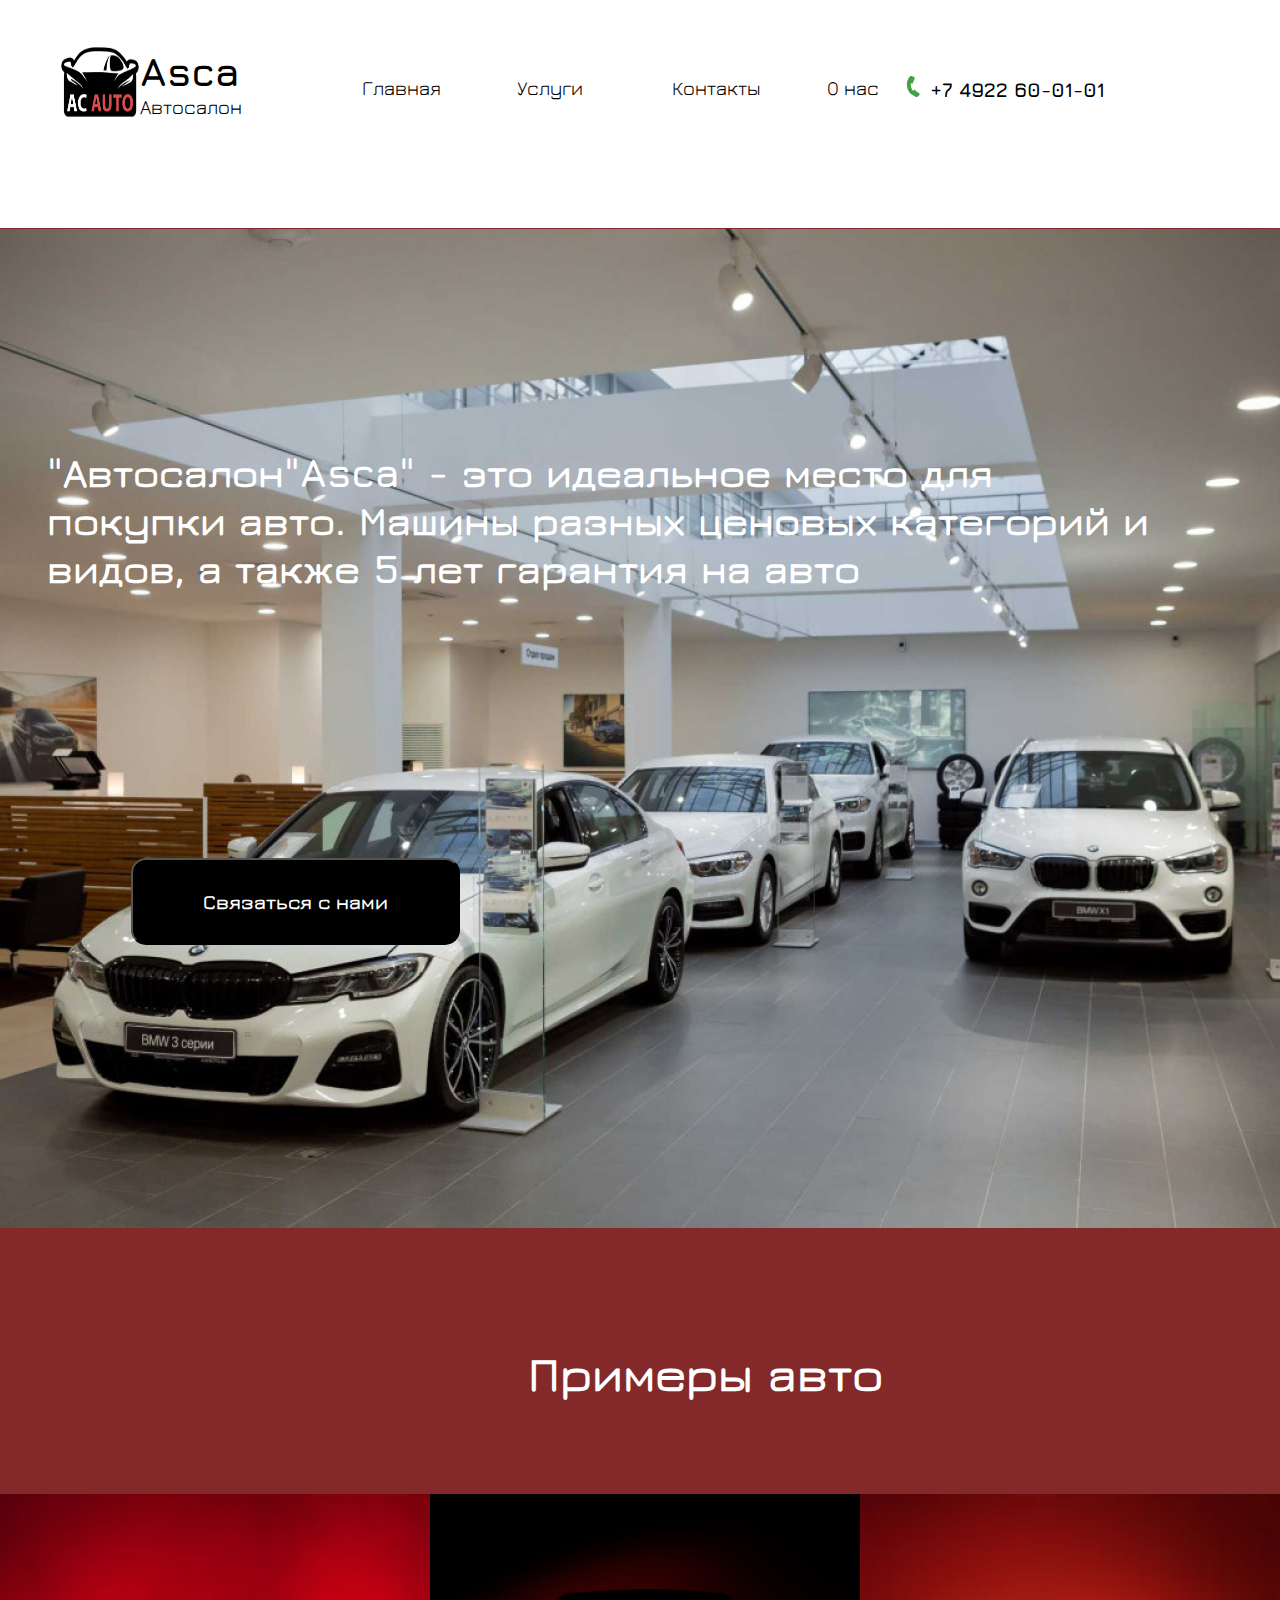
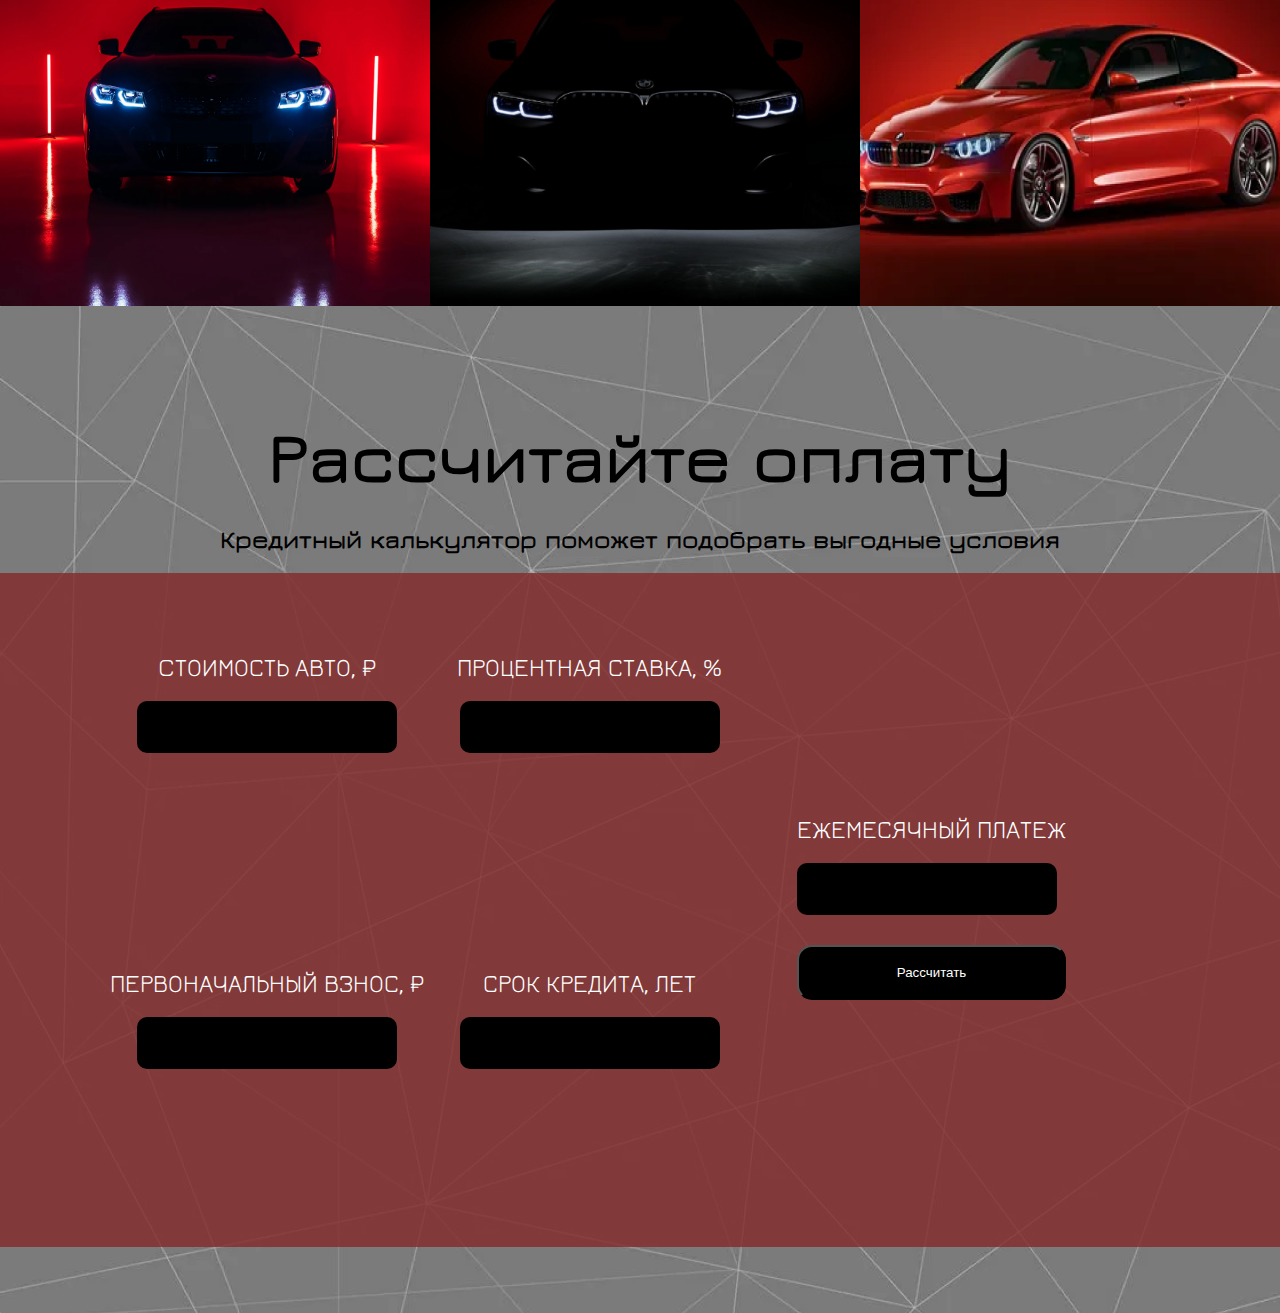
==== index.html @ 8b9d8227 "Add files via upload" ====
<!DOCTYPE html>
<html lang="en">
<head>
    <meta charset="UTF-8">
    <meta name="viewport" content="width=device-width, initial-scale=1.0">
    <link rel="stylesheet" href="style.css">
    <title>Asca</title>
</head>
<body>
    <link rel="stylesheet" href="/style.css">
<header class="header">
    <div class="header_logo">
        <img class="logo" src="/img/logo.jpg" alt="">
       <a class="link" href="index.html"><h2 class="sub_cod"><span class="cod">Asca</span> <br>
        Автосалон
    </h2></a> 
        
    </div>
    <div class="navbar">
        <div class="burger-menu">
          <div class="line"></div>
          <div class="line"></div>
          <div class="line"></div>
        </div>
    <ul class="list">
        <a class="list_link" href="#"><li class="list_item">Главная</li></a>
        <a class="list_link" href="/services.html"><li class="list_item">Услуги</li></a>
        <a class="list_link" href="/contact.html"><li class="list_item">Контакты </li></a>
        <a class="list_link" href="/about_as.html"><li class="list_item">О нас</li></a>
        <div class="number">
            <img class="nomer_img" src="/img/tel.png" alt="" class="number_img">
            <a class="nomer" href="tel:+7 4922 60-01-01">+7 4922 60-01-01</a>
    
        </div>
    </ul>
  
   
</header>
    <div class="title_zone">
        <div class="title_text">"Автосалон"Asca" - это идеальное место для покупки авто. Машины разных ценовых категорий и видов, а также 5 лет гарантия на авто     </div>
        <button class="connection_btn">Связаться с нами</button>
    </div>
    <div class="galery_text">
        <h2 class="textgal">
            Примеры авто
        </h2>
    </div>
    <div class="galery">
        <img src="/img/galery 1.png" alt="" class="galery_img">
        <img src="/img/galery 2.png" alt="" class="galery_img">
        <img src="/img/galery 3.png" alt="" class="galery_img">
    </div>
    <div class="calculation">
        <div class="calculation_title">Рассчитайте оплату</div>
        <div class="calculation_subtitle">Кредитный калькулятор поможет подобрать выгодные условия</div>
        <div class="calculation_rectangle">
            <div class="left_wrap">
            <div class="calc_form">
                <div class="calc_text">CТОИМОСТЬ АВТО, ₽
                </div>   
                <input id="price" type="number">
            </div>
            <div class="calc_form2">
                <div class="calc_text2">ПЕРВОНАЧАЛЬНЫЙ ВЗНОС, ₽</div>   
                <input id="new2" type="number">
            </div>
        </div>
        <div class="right_wrap">
            <div class="calc_form3">
                <div class="calc_text3">ПРОЦЕНТНАЯ СТАВКА, %</div>   
                <input id="percent" type="number">
            </div><div class="calc_form4">
                <div class="calc_text4">СРОК КРЕДИТА, ЛЕТ</div>   
                <input id="years" type="number">
            </div>
        </div>
        <div class="all">
            <div class="all_text">ЕЖЕМЕСЯЧНЫЙ ПЛАТЕЖ </div>
            <input id="allIn" type="number">
            <button class="all_btn">Рассчитать</button>
        </div>
        </div>
    </div>
    <form id="feedBack">
        <div id="myModal" class="modal">
            <div class="modal-content">
                <h3 class="form_title">связаться с нами</h3>
                <input id="name" type="text" placeholder="Ваше имя">
                <input id="email" type="email" placeholder="Ваш Email">
                <input id="number" type="number" placeholder="Номер телефона">
                <button class="modal_btn">Связаться</button>
            </div>
        </div>
    </form>

</body>

<script src="app.js"></script>
<script src="burger.js"></script>
</html>
---- style.css ----
@import url('https://fonts.googleapis.com/css2?family=Jura&display=swap');

body {
    margin: 0;
    padding: 0;
    text-decoration: none;
    list-style: none;
    font-family: 'Jura', sans-serif;
}

ol,
ul {
    list-style: none;
}

.header {
    padding-top: 30px;
    margin-left: 48px;
    height: 198px;
    display: flex;
}

.header_logo {
    display: flex;
}

.cod {
    font-size: 45px;
    font-weight: 700;
}

.sub_cod {
    color: #000;

    font-family: Jura;
    font-size: 30px;
    font-style: normal;
    font-weight: 400;
    line-height: normal;
    margin-bottom: 50px;

}

.link {
    text-decoration: none;
}

.logo {
    width: 118px;
    height: 98px;
    flex-shrink: 0;
    margin-left: 12px;
    padding-top: 10px;
}

.list {
    display: flex;

    padding-top: 30px;

}

.list_link {
    text-decoration: none;
    width: 75px;
    height: 34px;
    margin-left: 173px;
    color: #000;

    font-family: Jura;
    font-size: 29px;
    font-style: normal;
    font-weight: 400;
    line-height: normal;
}

.nomer {
    color: #000;

    font-family: Jura;
    font-size: 22px;
    font-style: normal;
    font-weight: 700;
    line-height: normal;
    text-decoration: none;
}

.nomer_img {

    width: 33.894px;
    height: 28px;
    transform: rotate(15deg);

}



.list_link:last-child {
    margin-right: 100px;
}

.title_zone {
    height: 1000px;
    background-color: #832929;
    background-image: url(/img/1.png);
    background-repeat: no-repeat;
    background-position: right;

}
.galery{
    display: flex;
}

.title_text {
    width: 1132px;
    height: 268px;
    color: #FFF;

    font-family: Jura;
    font-size: 50px;
    font-style: normal;
    font-weight: 700;
    line-height: normal;
    padding-top: 220px;
    padding-bottom: 142px;
    margin-left: 47px;
}

.connection_btn {
    padding: 33px 72px;
    border-radius: 15px;
    background-color: black;
    color: white;
    color: #FFF;

    font-family: Jura;
    font-size: 25px;
    font-style: normal;
    font-weight: 700;
    line-height: normal;
    margin-left: 131px;
    cursor: pointer;
}

.galery_text {
    height: 266px;
    background-color: #832929;

}

.textgal {
    color: #FFF;

    font-family: Jura;
    font-size: 50px;
    font-style: normal;
    font-weight: 700;
    line-height: normal;
    margin-top: 0;
    justify-content: center;
    padding-top: 117px;
    margin-left: 131px;
}

.calculation {
    height: 1007px;
    background-image: url(/img/back\ -\ calc.png);
    background-repeat: no-repeat;
    text-align: center;
    text-align: -webkit-center
}

.calculation_title {
    color: #000;

    font-family: Jura;
    font-size: 70px;
    font-style: normal;
    font-weight: 700;
    line-height: normal;
    padding-top: 108px;
    margin-bottom: 27px;
}

.calculation_subtitle {
    color: #000;

    font-family: Jura;
    font-size: 25px;
    font-style: normal;
    font-weight: 700;
    line-height: normal;
    margin-bottom: 20px;
}

.calculation_rectangle {
    width: 1402px;
    height: 595px;
    background: #832929CC;


}

.calc_text,
.calc_text2,
.calc_text3,
.calc_text4,
.all_text {
    color: #FFF;

    font-family: Jura;
    font-size: 25px;
    font-style: normal;
    font-weight: 400;
    line-height: normal;
    margin-bottom: 20px;
}

#price,
#new2,
#percent,
#years,
#allIn {
    border: 0;
    border-radius: 10px;
    background-color: black;
    width: 256px;
    height: 50px;
    color: white;

}

.calculation_rectangle {
    display: flex;

    align-items: start;
    padding-top: 79px;
}

.left_wrap {
    margin-left: 110px;
    margin-right: 33px;
}

#price {
    margin-bottom: 215px;
}

#percent {
    margin-bottom: 215px;
}

.all {
    margin-left: 75px;
    align-self: center;
    margin-bottom: 172px;
    display: flex;
    flex-direction: column;
}

.all_btn {
    padding: 18px 70px;
    border-radius: 15px;
    background: black;
    color: white;
}

#allIn {
    margin-bottom: 30px;
}

.all_text {
    padding-top: 86px;
}

.modal {
    display: none;
    position: fixed;
    top: 50%;
    left: 50%;
    transform: translate(-50%, -50%);
    z-index: 1;
}

.modal-content {
    background-color: #fefefe;
    padding: 20px;
    border: 1px solid #888;
    width: 600px;
    margin: auto;
    border-radius: 40px;
    height: 500px;
    display: flex;
    flex-direction: column;
    place-content: center;

}

#name,
#email,
#number {
    padding: 16px 0px 16px 24px;
    border-radius: 8px;
}

.form_title {
    color: #000;

    text-align: center;
    font-family: Jura;
    font-size: 28px;
    font-style: normal;
    font-weight: 700;
    line-height: normal;
    text-transform: uppercase;
}

.modal-content>input {
    width: 400px;
    align-self: center;

}

.modal-content>input:not(:last-child) {
    margin-bottom: 10px;
}

.modal_btn {
    padding: 16px 56px;
    border-radius: 8px;
    background: black;
    width: 240px;
    margin-left: 181px;
    font-family: Jura;
    font-size: 24px;
    font-style: normal;
    font-weight: 700;
    line-height: normal;
    cursor: pointer;
    color: white;
}

.first_title {
    color: #000;

    text-align: center;
    font-family: Jura;
    font-size: 84px;
    font-style: normal;
    font-weight: 700;
    line-height: normal;
    text-transform: uppercase;
}

.item {
    position: relative;
}

.item_text {
    width: 828px;
    height: 151px;
    border-radius: 25px;
    background: #3A3838;
    color: #FFF;

    font-family: Jura;
    font-size: 42px;
    font-style: normal;
    font-weight: 700;
    line-height: normal;
    justify-content: center;
    position: absolute;
    bottom: -6px;
}

.main_zone {
    display: grid;
    grid-template-columns: repeat(2, 1fr);
    gap: 60px;
    margin-left: 60px;
    margin-bottom: 110px;
}

.btn_wrapper {
    text-align-last: center;

}

.btn_wrapper>.connection_btn {
    margin: 0;
}

.about_as {
    color: #000;

    text-align: center;
    font-family: Jura;
    font-size: 84px;
    font-style: normal;
    font-weight: 700;
    line-height: normal;
    text-transform: uppercase;
    margin-bottom: 116px;
}

.ab_img {
    width: 1500px;
    height: 1000px;
    margin: 0 auto;
    margin-bottom: 92px;
}

.preface {
    color: #000;

    font-family: Jura;
    font-size: 35px;
    font-style: normal;
    font-weight: 700;
    line-height: normal;
    width: 1475px;
    margin-left: 210px;
    margin-bottom: 70px;

}

.diff {
    color: #000;

    font-family: Jura;
    font-size: 45px;
    font-style: normal;
    font-weight: 600;
    line-height: normal;
    width: 408px;
    height: 80px;
    margin-left: 215px;
}

.prest_list {
    color: #000;

    font-family: Jura;
    font-size: 40px;
    font-style: normal;
    font-weight: 700;
    line-height: normal;
    width: 1580px;
    height: 759px;
    flex-shrink: 0;
    margin-left: 170px;
}

.our_values {
    color: #000;

    font-family: Jura;
    font-size: 45px;
    font-style: normal;
    font-weight: 700;
    line-height: normal;
    margin-left: 210px;
}

.inner_values {
    color: #000;
    text-align: center;
    font-family: Jura;
    font-size: 40px;
    font-style: normal;
    font-weight: 700;
    line-height: normal;
    margin-left: 210px;

    width: 1451px;
}

.contact__title {
    color: #000;

    font-family: Jura;
    font-size: 65px;
    font-style: normal;
    font-weight: 700;
    line-height: normal;
    width: 792px;
    height: 91px;
    flex-shrink: 0;
    margin: 0 auto;
    padding-left: 120px;
    margin-bottom: 97px;

}

.contact_address {
    color: #000;

    font-family: Jura;
    font-size: 40px;
    font-style: normal;
    font-weight: 700;
    line-height: normal;
    width: 926px;
    margin-left: 166px;
    margin-bottom: 70px;
}

.contact_img {
    margin-right: 30px;
}

.contact_number {
    margin-left: 161px;
    margin-bottom: 53px;
}

.contact_tel {
    width: 250px;
    height: 60px;
    color: #000;

    font-family: Jura;
    font-size: 22px;
    font-style: normal;
    font-weight: 700;
    text-decoration: none;
}

.question_text {
    color: #000;

    font-family: Jura;
    font-size: 38px;
    font-style: normal;
    font-weight: 700;
    line-height: normal;
    margin-right: 60px;
}

.question_email {
    color: #000;

    font-family: Jura;
    font-size: 38px;
    font-style: normal;
    font-weight: 400;
    line-height: normal;

}

.contact_question {
    display: flex;
    margin-left: 161px;
    margin-bottom: 80px;
}

.contact_work {
    display: flex;
    margin-left: 163px;
    margin-bottom: 124px;
}

.contact_work>h3 {
    color: #000;

    font-family: Jura;
    font-size: 38px;
    font-style: normal;
    font-weight: 700;
    line-height: normal;
    margin: 0;
    margin-right: 95px;
}

.first_time,
.second_time {
    color: #000;

    font-family: Jura;
    font-size: 30px;
    font-style: normal;
    font-weight: 400;
    line-height: normal;
    padding-top: 10px;
}

.first_time {
    margin-right: 88px;
}

.list.show {
    display: flex;
    align-items: center;
    z-index: 10;
}

.list>a :hover {
    color: #965f5f;
    transition: 0.6s;
}
.modalText{
    align-items: center;
    font-size: 23px;
    font-weight: 600;
}
.item.img :hover{
    height: 110%;
    width: 110%;
}
.item img{
    transition: transform 0.3s ease;
}
.item:hover img {
    transform: scale(1.1);
  }


@media only screen and (min-width: 768px) and (max-width: 1366px) {
    header {
        height: 100px;
    }

    .logo {
        width: 80px;
        height: 86px;
    }

    .sub_cod {
        font-size: 20px;
    }

    .cod {
        font-size: 40px;
    }

    .list_link {
        margin-left: 80px;
    }

    .list>a {
        font-size: 20px;
    }

    .nomer_img {
        width: 23.894px;
        height: 21px;
    }

    .nomer {
        font-size: 20px;
    }

    .title_text {
        font-size: 40px;
    }

    .connection_btn {
        padding: 30px 70px;
        font-size: 20px;
    }

    .textgal {
        text-align-last: center;
        font-size: 48px;
    }

    .galery_img {
        width: 430px;
        height: 412px;
    }

    .calculation_rectangle {
        width: 1295px;
    }

    .modal-content {
        height: 400px;
    }

    .first_title {
        font-size: 55px;
    }

    .item_img {
        width: 500px;
        height: 300px;
    }

    .item_text {
        width: 500px;
        height: 100px;
        font-size: 40px;
    }

    .contact__title {
        font-size: 50px;
        text-align: center;
    }

    .about_as {
        font-size: 60px;
        margin-bottom: 70px;
    }

    .ab_img {
        width: 1100px;
        height: 700px;
    }

    .ab_img>img {
        width: 1100px;
        height: 700px;
    }

    .preface {
        font-size: 26px;
        width: 1000px;
        margin-left: 100px;
    }

    .diff {
        font-size: 36px;
        margin-left: 112px;

    }

    .prest_list {
        font-size: 30px;
        width: 1200px;
        margin-left: 70px;
        height: 600px;

    }

    .our_values {
        font-size: 46px;
        margin-left: 100px;
        margin-bottom: 20px;
    }

    .inner_values {
        width: 1100px;
        font-size: 30px;
        margin-left: 130px;
    }
}

.burger-menu {
    display: none;
    cursor: pointer;
}

.line {
    width: 25px;
    height: 3px;
    background-color: #333;
    margin: 5px;
}

.menu {
    display: flex;
    list-style-type: none;
    margin: 0;
    padding: 0;
}

.menu li {
    margin-right: 20px;
}

@media only screen and (max-width: 600px) {
    header {
        justify-content: space-between;

    }

    .galery img {
        width: 360px;

    }

    .textgal {
        padding-top: 90px;
        margin-left: 0;
        text-align: center;
        justify-content: center;
    }

    .modal-content {
        background-color: #fefefe;
        padding: 20px;
        border: 1px solid #888;
        width: 200px;
        margin: auto;
        border-radius: 20px;
        height: 100px;
        display: flex;
        flex-direction: column;
    }

    .modal {
        position: fixed;
        top: 45%;
        left: 47%;
        transform: translate(-50%, -50%);
        z-index: 1;
    }

    .modal-content>input {
        width: 200px;
        align-self: center;
    }

    .modal_btn {
        margin-left: 0;
        padding: 10px 35px;
        width: 200px;
    }

    .title_zone {
        max-height: 100%;
        height: 100%;
        text-align: -webkit-center;
    }

    .burger-menu {
        display: block;
        padding-top: 25px;
    }

    .number {
        padding-top: 0;
        margin-right: 25px;
    }


    .list {
        display: none;
        flex-direction: column;
        position: absolute;
        top: 60px;
        left: 0;
        background-color: #f9f9f9;
        width: 100%;
        padding: 10px;
    }

    .list li {
        margin-right: 0;
        margin-bottom: 10px;
    }

    .header {
        height: 80px;
        padding-top: 0px;
    }

    .logo {
        width: 60px;
        height: 64px;
        margin-left: -10px;
    }

    .sub_cod {
        font-size: 18px;
    }

    .cod {
        font-size: 35px;
    }

    .list_link {
        margin-left: 40px;
        padding-top: 0px;
    }

    .list>a {
        font-size: 16px;
    }

    .nomer_img {
        width: 18.894px;
        height: 16px;
    }

    .nomer {
        font-size: 16px;
    }

    .title_text {
        font-size: 20px;
        width: 200px;
        height: 200px;
        padding-top: 100px;
        margin-left: 0;
    }

    .connection_btn {
        padding: 20px 50px;
        font-size: 16px;
        margin-left: 0;
        margin-bottom: 90px;
    }

    .textgal {
        font-size: 36px;
    }

    .galery_img {
        width: 300px;
        height: 288px;
    }

    .calculation_title {
        font-size: 40px;
        padding: 0;
    }

    .calculation_rectangle {
        width: 100%;
        padding: 0;
        display: flex;
        flex-direction: column;
        text-align: center;
    }

    #price {
        margin-bottom: 0;
    }

    #percent {
        margin: 0;
    }

    .left_wrap {
        margin: 0;
    }

    .right_wrap {
        margin: 0;
        margin-left: 41px;
    }

    .modal-content {
        height: auto;
    }

    .all_text {
        padding: 0;
    }

    .all {
        margin: 0;
    }


    .first_title {
        font-size: 40px;
    }

    .item_img {
        width: 100%;
        height: auto;
    }

    .item_text {
        width: 100%;
        height: auto;
        font-size: 24px;
    }

    .contact__title {
        font-size: 40px;
    }

    .about_as {
        font-size: 50px;
        margin-bottom: 50px;
    }

    .ab_img {
        width: 100%;
        height: auto;
    }

    .ab_img>img {
        width: 100%;
        height: auto;
    }

    .preface {
        font-size: 18px;
        width: 100%;
        margin-left: 0;
    }

    .diff {
        font-size: 26px;
        margin-left: 0;

    }

    .prest_list {
        font-size: 24px;
        width: 100%;
        margin-left: 0;
        height: auto;

    }

    .our_values {
        font-size: 40px;
        margin-left: 0;
        margin-bottom: 20px;
    }

    .inner_values {
        width: 100%;
        font-size: 24px;
        margin-left: 0;
    }

    .list_link {
        margin-left: 0;
    }

    .main_zone {
        margin-left: 0;
    }

    .item_text {
        height: 40px;
        font-size: 15px;
    }

    .contact__title {
        padding: 0;
        margin: 0;
        font-size: 30px;
        height: 40px;
        margin-bottom: 20px;
    }

    .contact_address {
        margin: 0;
        font-size: 18px;
        margin-bottom: 20px;
    }

    .contact_number {
        margin: 0;
        flex: 1;
        margin-bottom: 15px;
    }

    .question_text {
        margin: 0;
    }

    .contact_work {
        margin: 0;
    }

    .contact_img {
        margin: 0;
        height: 20px;
    }

    .contact_question {
        margin: 0;
        margin-bottom: 10px;
    }

    .question_text {
        font-size: 18px;
    }

    .question_email {
        font-size: 18px;
    }

    .contact_work>h3 {
        font-size: 20px;
        margin-right: 10px;
        margin-bottom: 30px;
    }

    .first_time {
        font-size: 20px;
        margin-right: 30px;
        padding: 0;
    }

    .second_time {
        font-size: 20px;
        padding: 0;
    }

    .map {
        height: 800px;
    }

    .ab_img {
        margin-bottom: 30px;
    }

    .about_as {
        margin-bottom: 20px;

    }

    .preface {
        margin-bottom: 10px;
    }

    .diff {
        height: 45px;
    }
}
---- style.css ----
@import url('https://fonts.googleapis.com/css2?family=Jura&display=swap');

body {
    margin: 0;
    padding: 0;
    text-decoration: none;
    list-style: none;
    font-family: 'Jura', sans-serif;
}

ol,
ul {
    list-style: none;
}

.header {
    padding-top: 30px;
    margin-left: 48px;
    height: 198px;
    display: flex;
}

.header_logo {
    display: flex;
}

.cod {
    font-size: 45px;
    font-weight: 700;
}

.sub_cod {
    color: #000;

    font-family: Jura;
    font-size: 30px;
    font-style: normal;
    font-weight: 400;
    line-height: normal;
    margin-bottom: 50px;

}

.link {
    text-decoration: none;
}

.logo {
    width: 118px;
    height: 98px;
    flex-shrink: 0;
    margin-left: 12px;
    padding-top: 10px;
}

.list {
    display: flex;

    padding-top: 30px;

}

.list_link {
    text-decoration: none;
    width: 75px;
    height: 34px;
    margin-left: 173px;
    color: #000;

    font-family: Jura;
    font-size: 29px;
    font-style: normal;
    font-weight: 400;
    line-height: normal;
}

.nomer {
    color: #000;

    font-family: Jura;
    font-size: 22px;
    font-style: normal;
    font-weight: 700;
    line-height: normal;
    text-decoration: none;
}

.nomer_img {

    width: 33.894px;
    height: 28px;
    transform: rotate(15deg);

}



.list_link:last-child {
    margin-right: 100px;
}

.title_zone {
    height: 1000px;
    background-color: #832929;
    background-image: url(/img/1.png);
    background-repeat: no-repeat;
    background-position: right;

}
.galery{
    display: flex;
}

.title_text {
    width: 1132px;
    height: 268px;
    color: #FFF;

    font-family: Jura;
    font-size: 50px;
    font-style: normal;
    font-weight: 700;
    line-height: normal;
    padding-top: 220px;
    padding-bottom: 142px;
    margin-left: 47px;
}

.connection_btn {
    padding: 33px 72px;
    border-radius: 15px;
    background-color: black;
    color: white;
    color: #FFF;

    font-family: Jura;
    font-size: 25px;
    font-style: normal;
    font-weight: 700;
    line-height: normal;
    margin-left: 131px;
    cursor: pointer;
}

.galery_text {
    height: 266px;
    background-color: #832929;

}

.textgal {
    color: #FFF;

    font-family: Jura;
    font-size: 50px;
    font-style: normal;
    font-weight: 700;
    line-height: normal;
    margin-top: 0;
    justify-content: center;
    padding-top: 117px;
    margin-left: 131px;
}

.calculation {
    height: 1007px;
    background-image: url(/img/back\ -\ calc.png);
    background-repeat: no-repeat;
    text-align: center;
    text-align: -webkit-center
}

.calculation_title {
    color: #000;

    font-family: Jura;
    font-size: 70px;
    font-style: normal;
    font-weight: 700;
    line-height: normal;
    padding-top: 108px;
    margin-bottom: 27px;
}

.calculation_subtitle {
    color: #000;

    font-family: Jura;
    font-size: 25px;
    font-style: normal;
    font-weight: 700;
    line-height: normal;
    margin-bottom: 20px;
}

.calculation_rectangle {
    width: 1402px;
    height: 595px;
    background: #832929CC;


}

.calc_text,
.calc_text2,
.calc_text3,
.calc_text4,
.all_text {
    color: #FFF;

    font-family: Jura;
    font-size: 25px;
    font-style: normal;
    font-weight: 400;
    line-height: normal;
    margin-bottom: 20px;
}

#price,
#new2,
#percent,
#years,
#allIn {
    border: 0;
    border-radius: 10px;
    background-color: black;
    width: 256px;
    height: 50px;
    color: white;

}

.calculation_rectangle {
    display: flex;

    align-items: start;
    padding-top: 79px;
}

.left_wrap {
    margin-left: 110px;
    margin-right: 33px;
}

#price {
    margin-bottom: 215px;
}

#percent {
    margin-bottom: 215px;
}

.all {
    margin-left: 75px;
    align-self: center;
    margin-bottom: 172px;
    display: flex;
    flex-direction: column;
}

.all_btn {
    padding: 18px 70px;
    border-radius: 15px;
    background: black;
    color: white;
}

#allIn {
    margin-bottom: 30px;
}

.all_text {
    padding-top: 86px;
}

.modal {
    display: none;
    position: fixed;
    top: 50%;
    left: 50%;
    transform: translate(-50%, -50%);
    z-index: 1;
}

.modal-content {
    background-color: #fefefe;
    padding: 20px;
    border: 1px solid #888;
    width: 600px;
    margin: auto;
    border-radius: 40px;
    height: 500px;
    display: flex;
    flex-direction: column;
    place-content: center;

}

#name,
#email,
#number {
    padding: 16px 0px 16px 24px;
    border-radius: 8px;
}

.form_title {
    color: #000;

    text-align: center;
    font-family: Jura;
    font-size: 28px;
    font-style: normal;
    font-weight: 700;
    line-height: normal;
    text-transform: uppercase;
}

.modal-content>input {
    width: 400px;
    align-self: center;

}

.modal-content>input:not(:last-child) {
    margin-bottom: 10px;
}

.modal_btn {
    padding: 16px 56px;
    border-radius: 8px;
    background: black;
    width: 240px;
    margin-left: 181px;
    font-family: Jura;
    font-size: 24px;
    font-style: normal;
    font-weight: 700;
    line-height: normal;
    cursor: pointer;
    color: white;
}

.first_title {
    color: #000;

    text-align: center;
    font-family: Jura;
    font-size: 84px;
    font-style: normal;
    font-weight: 700;
    line-height: normal;
    text-transform: uppercase;
}

.item {
    position: relative;
}

.item_text {
    width: 828px;
    height: 151px;
    border-radius: 25px;
    background: #3A3838;
    color: #FFF;

    font-family: Jura;
    font-size: 42px;
    font-style: normal;
    font-weight: 700;
    line-height: normal;
    justify-content: center;
    position: absolute;
    bottom: -6px;
}

.main_zone {
    display: grid;
    grid-template-columns: repeat(2, 1fr);
    gap: 60px;
    margin-left: 60px;
    margin-bottom: 110px;
}

.btn_wrapper {
    text-align-last: center;

}

.btn_wrapper>.connection_btn {
    margin: 0;
}

.about_as {
    color: #000;

    text-align: center;
    font-family: Jura;
    font-size: 84px;
    font-style: normal;
    font-weight: 700;
    line-height: normal;
    text-transform: uppercase;
    margin-bottom: 116px;
}

.ab_img {
    width: 1500px;
    height: 1000px;
    margin: 0 auto;
    margin-bottom: 92px;
}

.preface {
    color: #000;

    font-family: Jura;
    font-size: 35px;
    font-style: normal;
    font-weight: 700;
    line-height: normal;
    width: 1475px;
    margin-left: 210px;
    margin-bottom: 70px;

}

.diff {
    color: #000;

    font-family: Jura;
    font-size: 45px;
    font-style: normal;
    font-weight: 600;
    line-height: normal;
    width: 408px;
    height: 80px;
    margin-left: 215px;
}

.prest_list {
    color: #000;

    font-family: Jura;
    font-size: 40px;
    font-style: normal;
    font-weight: 700;
    line-height: normal;
    width: 1580px;
    height: 759px;
    flex-shrink: 0;
    margin-left: 170px;
}

.our_values {
    color: #000;

    font-family: Jura;
    font-size: 45px;
    font-style: normal;
    font-weight: 700;
    line-height: normal;
    margin-left: 210px;
}

.inner_values {
    color: #000;
    text-align: center;
    font-family: Jura;
    font-size: 40px;
    font-style: normal;
    font-weight: 700;
    line-height: normal;
    margin-left: 210px;

    width: 1451px;
}

.contact__title {
    color: #000;

    font-family: Jura;
    font-size: 65px;
    font-style: normal;
    font-weight: 700;
    line-height: normal;
    width: 792px;
    height: 91px;
    flex-shrink: 0;
    margin: 0 auto;
    padding-left: 120px;
    margin-bottom: 97px;

}

.contact_address {
    color: #000;

    font-family: Jura;
    font-size: 40px;
    font-style: normal;
    font-weight: 700;
    line-height: normal;
    width: 926px;
    margin-left: 166px;
    margin-bottom: 70px;
}

.contact_img {
    margin-right: 30px;
}

.contact_number {
    margin-left: 161px;
    margin-bottom: 53px;
}

.contact_tel {
    width: 250px;
    height: 60px;
    color: #000;

    font-family: Jura;
    font-size: 22px;
    font-style: normal;
    font-weight: 700;
    text-decoration: none;
}

.question_text {
    color: #000;

    font-family: Jura;
    font-size: 38px;
    font-style: normal;
    font-weight: 700;
    line-height: normal;
    margin-right: 60px;
}

.question_email {
    color: #000;

    font-family: Jura;
    font-size: 38px;
    font-style: normal;
    font-weight: 400;
    line-height: normal;

}

.contact_question {
    display: flex;
    margin-left: 161px;
    margin-bottom: 80px;
}

.contact_work {
    display: flex;
    margin-left: 163px;
    margin-bottom: 124px;
}

.contact_work>h3 {
    color: #000;

    font-family: Jura;
    font-size: 38px;
    font-style: normal;
    font-weight: 700;
    line-height: normal;
    margin: 0;
    margin-right: 95px;
}

.first_time,
.second_time {
    color: #000;

    font-family: Jura;
    font-size: 30px;
    font-style: normal;
    font-weight: 400;
    line-height: normal;
    padding-top: 10px;
}

.first_time {
    margin-right: 88px;
}

.list.show {
    display: flex;
    align-items: center;
    z-index: 10;
}

.list>a :hover {
    color: #965f5f;
    transition: 0.6s;
}
.modalText{
    align-items: center;
    font-size: 23px;
    font-weight: 600;
}
.item.img :hover{
    height: 110%;
    width: 110%;
}
.item img{
    transition: transform 0.3s ease;
}
.item:hover img {
    transform: scale(1.1);
  }


@media only screen and (min-width: 768px) and (max-width: 1366px) {
    header {
        height: 100px;
    }

    .logo {
        width: 80px;
        height: 86px;
    }

    .sub_cod {
        font-size: 20px;
    }

    .cod {
        font-size: 40px;
    }

    .list_link {
        margin-left: 80px;
    }

    .list>a {
        font-size: 20px;
    }

    .nomer_img {
        width: 23.894px;
        height: 21px;
    }

    .nomer {
        font-size: 20px;
    }

    .title_text {
        font-size: 40px;
    }

    .connection_btn {
        padding: 30px 70px;
        font-size: 20px;
    }

    .textgal {
        text-align-last: center;
        font-size: 48px;
    }

    .galery_img {
        width: 430px;
        height: 412px;
    }

    .calculation_rectangle {
        width: 1295px;
    }

    .modal-content {
        height: 400px;
    }

    .first_title {
        font-size: 55px;
    }

    .item_img {
        width: 500px;
        height: 300px;
    }

    .item_text {
        width: 500px;
        height: 100px;
        font-size: 40px;
    }

    .contact__title {
        font-size: 50px;
        text-align: center;
    }

    .about_as {
        font-size: 60px;
        margin-bottom: 70px;
    }

    .ab_img {
        width: 1100px;
        height: 700px;
    }

    .ab_img>img {
        width: 1100px;
        height: 700px;
    }

    .preface {
        font-size: 26px;
        width: 1000px;
        margin-left: 100px;
    }

    .diff {
        font-size: 36px;
        margin-left: 112px;

    }

    .prest_list {
        font-size: 30px;
        width: 1200px;
        margin-left: 70px;
        height: 600px;

    }

    .our_values {
        font-size: 46px;
        margin-left: 100px;
        margin-bottom: 20px;
    }

    .inner_values {
        width: 1100px;
        font-size: 30px;
        margin-left: 130px;
    }
}

.burger-menu {
    display: none;
    cursor: pointer;
}

.line {
    width: 25px;
    height: 3px;
    background-color: #333;
    margin: 5px;
}

.menu {
    display: flex;
    list-style-type: none;
    margin: 0;
    padding: 0;
}

.menu li {
    margin-right: 20px;
}

@media only screen and (max-width: 600px) {
    header {
        justify-content: space-between;

    }

    .galery img {
        width: 360px;

    }

    .textgal {
        padding-top: 90px;
        margin-left: 0;
        text-align: center;
        justify-content: center;
    }

    .modal-content {
        background-color: #fefefe;
        padding: 20px;
        border: 1px solid #888;
        width: 200px;
        margin: auto;
        border-radius: 20px;
        height: 100px;
        display: flex;
        flex-direction: column;
    }

    .modal {
        position: fixed;
        top: 45%;
        left: 47%;
        transform: translate(-50%, -50%);
        z-index: 1;
    }

    .modal-content>input {
        width: 200px;
        align-self: center;
    }

    .modal_btn {
        margin-left: 0;
        padding: 10px 35px;
        width: 200px;
    }

    .title_zone {
        max-height: 100%;
        height: 100%;
        text-align: -webkit-center;
    }

    .burger-menu {
        display: block;
        padding-top: 25px;
    }

    .number {
        padding-top: 0;
        margin-right: 25px;
    }


    .list {
        display: none;
        flex-direction: column;
        position: absolute;
        top: 60px;
        left: 0;
        background-color: #f9f9f9;
        width: 100%;
        padding: 10px;
    }

    .list li {
        margin-right: 0;
        margin-bottom: 10px;
    }

    .header {
        height: 80px;
        padding-top: 0px;
    }

    .logo {
        width: 60px;
        height: 64px;
        margin-left: -10px;
    }

    .sub_cod {
        font-size: 18px;
    }

    .cod {
        font-size: 35px;
    }

    .list_link {
        margin-left: 40px;
        padding-top: 0px;
    }

    .list>a {
        font-size: 16px;
    }

    .nomer_img {
        width: 18.894px;
        height: 16px;
    }

    .nomer {
        font-size: 16px;
    }

    .title_text {
        font-size: 20px;
        width: 200px;
        height: 200px;
        padding-top: 100px;
        margin-left: 0;
    }

    .connection_btn {
        padding: 20px 50px;
        font-size: 16px;
        margin-left: 0;
        margin-bottom: 90px;
    }

    .textgal {
        font-size: 36px;
    }

    .galery_img {
        width: 300px;
        height: 288px;
    }

    .calculation_title {
        font-size: 40px;
        padding: 0;
    }

    .calculation_rectangle {
        width: 100%;
        padding: 0;
        display: flex;
        flex-direction: column;
        text-align: center;
    }

    #price {
        margin-bottom: 0;
    }

    #percent {
        margin: 0;
    }

    .left_wrap {
        margin: 0;
    }

    .right_wrap {
        margin: 0;
        margin-left: 41px;
    }

    .modal-content {
        height: auto;
    }

    .all_text {
        padding: 0;
    }

    .all {
        margin: 0;
    }


    .first_title {
        font-size: 40px;
    }

    .item_img {
        width: 100%;
        height: auto;
    }

    .item_text {
        width: 100%;
        height: auto;
        font-size: 24px;
    }

    .contact__title {
        font-size: 40px;
    }

    .about_as {
        font-size: 50px;
        margin-bottom: 50px;
    }

    .ab_img {
        width: 100%;
        height: auto;
    }

    .ab_img>img {
        width: 100%;
        height: auto;
    }

    .preface {
        font-size: 18px;
        width: 100%;
        margin-left: 0;
    }

    .diff {
        font-size: 26px;
        margin-left: 0;

    }

    .prest_list {
        font-size: 24px;
        width: 100%;
        margin-left: 0;
        height: auto;

    }

    .our_values {
        font-size: 40px;
        margin-left: 0;
        margin-bottom: 20px;
    }

    .inner_values {
        width: 100%;
        font-size: 24px;
        margin-left: 0;
    }

    .list_link {
        margin-left: 0;
    }

    .main_zone {
        margin-left: 0;
    }

    .item_text {
        height: 40px;
        font-size: 15px;
    }

    .contact__title {
        padding: 0;
        margin: 0;
        font-size: 30px;
        height: 40px;
        margin-bottom: 20px;
    }

    .contact_address {
        margin: 0;
        font-size: 18px;
        margin-bottom: 20px;
    }

    .contact_number {
        margin: 0;
        flex: 1;
        margin-bottom: 15px;
    }

    .question_text {
        margin: 0;
    }

    .contact_work {
        margin: 0;
    }

    .contact_img {
        margin: 0;
        height: 20px;
    }

    .contact_question {
        margin: 0;
        margin-bottom: 10px;
    }

    .question_text {
        font-size: 18px;
    }

    .question_email {
        font-size: 18px;
    }

    .contact_work>h3 {
        font-size: 20px;
        margin-right: 10px;
        margin-bottom: 30px;
    }

    .first_time {
        font-size: 20px;
        margin-right: 30px;
        padding: 0;
    }

    .second_time {
        font-size: 20px;
        padding: 0;
    }

    .map {
        height: 800px;
    }

    .ab_img {
        margin-bottom: 30px;
    }

    .about_as {
        margin-bottom: 20px;

    }

    .preface {
        margin-bottom: 10px;
    }

    .diff {
        height: 45px;
    }
}
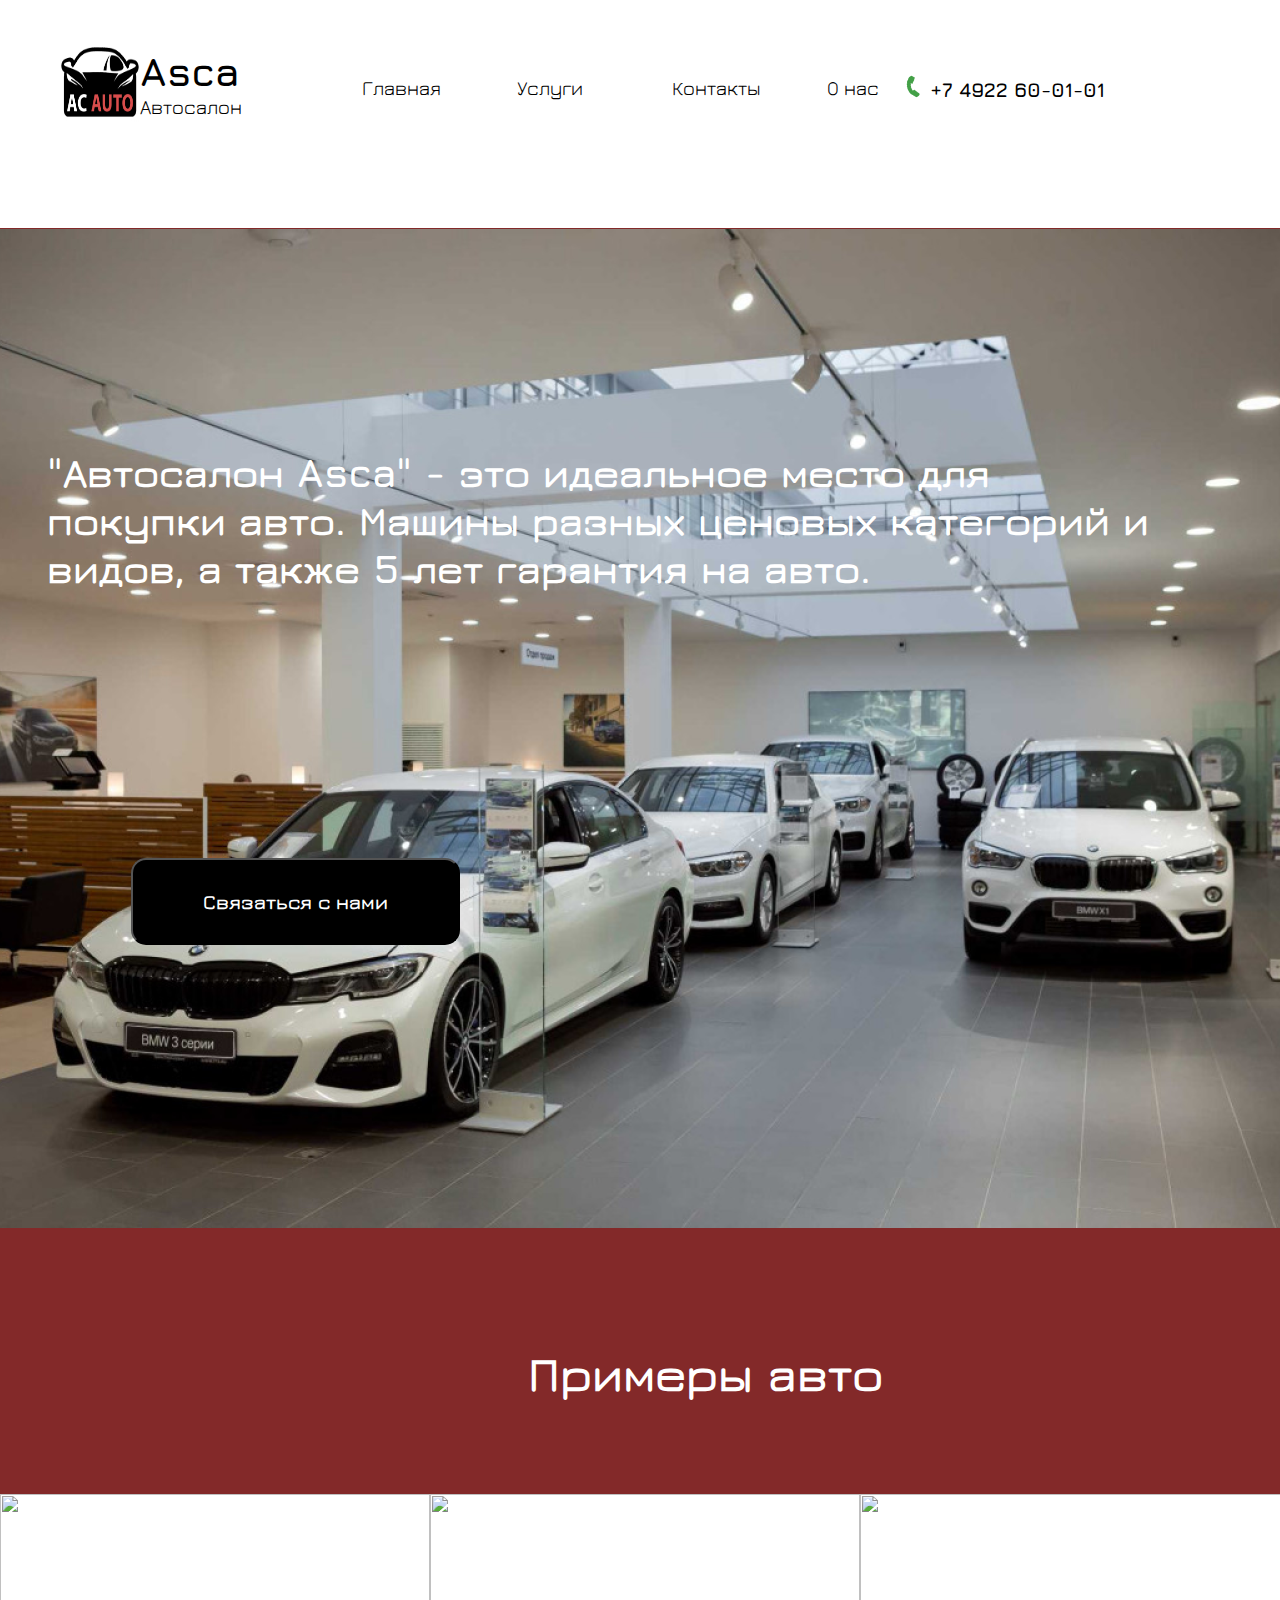
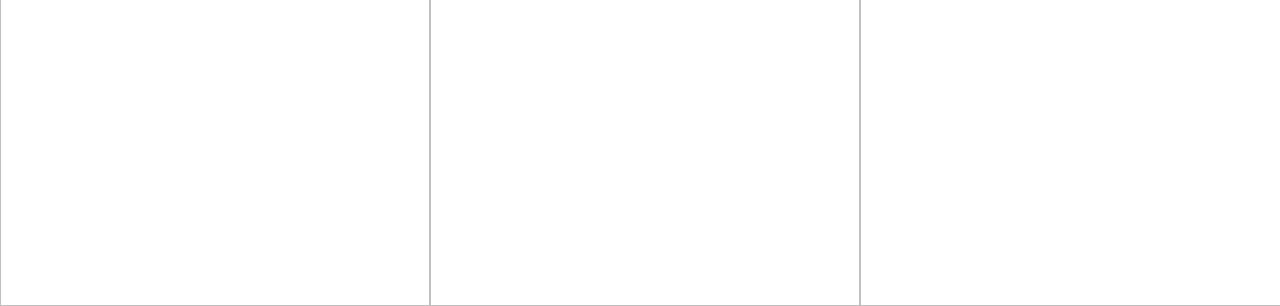
==== commit b74ebd24: "Add files via upload" ====
--- a/index.html
+++ b/index.html
@@ -1,5 +1,5 @@
 <!DOCTYPE html>
-<html lang="en">
+<html lang="ru">
 <head>
     <meta charset="UTF-8">
     <meta name="viewport" content="width=device-width, initial-scale=1.0">
@@ -7,94 +7,63 @@
     <title>Asca</title>
 </head>
 <body>
-    <link rel="stylesheet" href="/style.css">
+
 <header class="header">
     <div class="header_logo">
-        <img class="logo" src="/img/logo.jpg" alt="">
-       <a class="link" href="index.html"><h2 class="sub_cod"><span class="cod">Asca</span> <br>
-        Автосалон
-    </h2></a> 
-        
+        <img class="logo" src="img/logo.jpg" alt="">
+        <a class="link" href="index.html">
+            <h2 class="sub_cod"><span class="cod">Asca</span><br>Автосалон</h2>
+        </a>
     </div>
     <div class="navbar">
         <div class="burger-menu">
-          <div class="line"></div>
-          <div class="line"></div>
-          <div class="line"></div>
+            <div class="line"></div>
+            <div class="line"></div>
+            <div class="line"></div>
         </div>
-    <ul class="list">
-        <a class="list_link" href="#"><li class="list_item">Главная</li></a>
-        <a class="list_link" href="/services.html"><li class="list_item">Услуги</li></a>
-        <a class="list_link" href="/contact.html"><li class="list_item">Контакты </li></a>
-        <a class="list_link" href="/about_as.html"><li class="list_item">О нас</li></a>
-        <div class="number">
-            <img class="nomer_img" src="/img/tel.png" alt="" class="number_img">
-            <a class="nomer" href="tel:+7 4922 60-01-01">+7 4922 60-01-01</a>
-    
-        </div>
-    </ul>
-  
-   
+        <ul class="list">
+            <a class="list_link" href="index.html"><li class="list_item">Главная</li></a>
+            <a class="list_link" href="services.html"><li class="list_item">Услуги</li></a>
+            <a class="list_link" href="contact.html"><li class="list_item">Контакты</li></a>
+            <a class="list_link" href="about_as.html"><li class="list_item">О нас</li></a>
+            <div class="number">
+                <img class="nomer_img" src="img/tel.png" alt="">
+                <a class="nomer" href="tel:+7 4922 60-01-01">+7 4922 60-01-01</a>
+            </div>
+        </ul>
+    </div>
 </header>
-    <div class="title_zone">
-        <div class="title_text">"Автосалон"Asca" - это идеальное место для покупки авто. Машины разных ценовых категорий и видов, а также 5 лет гарантия на авто     </div>
-        <button class="connection_btn">Связаться с нами</button>
+
+<div class="title_zone">
+    <div class="title_text">
+        "Автосалон Asca" - это идеальное место для покупки авто. Машины разных ценовых категорий и видов, а также 5 лет гарантия на авто.
     </div>
-    <div class="galery_text">
-        <h2 class="textgal">
-            Примеры авто
-        </h2>
-    </div>
-    <div class="galery">
-        <img src="/img/galery 1.png" alt="" class="galery_img">
-        <img src="/img/galery 2.png" alt="" class="galery_img">
-        <img src="/img/galery 3.png" alt="" class="galery_img">
-    </div>
-    <div class="calculation">
-        <div class="calculation_title">Рассчитайте оплату</div>
-        <div class="calculation_subtitle">Кредитный калькулятор поможет подобрать выгодные условия</div>
-        <div class="calculation_rectangle">
-            <div class="left_wrap">
-            <div class="calc_form">
-                <div class="calc_text">CТОИМОСТЬ АВТО, ₽
-                </div>   
-                <input id="price" type="number">
-            </div>
-            <div class="calc_form2">
-                <div class="calc_text2">ПЕРВОНАЧАЛЬНЫЙ ВЗНОС, ₽</div>   
-                <input id="new2" type="number">
-            </div>
-        </div>
-        <div class="right_wrap">
-            <div class="calc_form3">
-                <div class="calc_text3">ПРОЦЕНТНАЯ СТАВКА, %</div>   
-                <input id="percent" type="number">
-            </div><div class="calc_form4">
-                <div class="calc_text4">СРОК КРЕДИТА, ЛЕТ</div>   
-                <input id="years" type="number">
-            </div>
-        </div>
-        <div class="all">
-            <div class="all_text">ЕЖЕМЕСЯЧНЫЙ ПЛАТЕЖ </div>
-            <input id="allIn" type="number">
-            <button class="all_btn">Рассчитать</button>
-        </div>
+    <button class="connection_btn">Связаться с нами</button>
+</div>
+
+<div class="galery_text">
+    <h2 class="textgal">Примеры авто</h2>
+</div>
+<div class="galery">
+    <img src="img/galery1.png" alt="" class="galery_img">
+    <img src="img/galery2.png" alt="" class="galery_img">
+    <img src="img/galery3.png" alt="" class="galery_img">
+</div>
+
+<form id="feedBack">
+    <div id="myModal" class="modal">
+        <div class="modal-content">
+            <h3 class="form_title">Связаться с нами</h3>
+            <input id="name" type="text" placeholder="Ваше имя">
+            <input id="email" type="email" placeholder="Ваш Email">
+            <input id="number" type="number" placeholder="Номер телефона">
+            <button class="modal_btn">Связаться</button>
         </div>
     </div>
-    <form id="feedBack">
-        <div id="myModal" class="modal">
-            <div class="modal-content">
-                <h3 class="form_title">связаться с нами</h3>
-                <input id="name" type="text" placeholder="Ваше имя">
-                <input id="email" type="email" placeholder="Ваш Email">
-                <input id="number" type="number" placeholder="Номер телефона">
-                <button class="modal_btn">Связаться</button>
-            </div>
-        </div>
-    </form>
+</form>
+
+<script src="js/app.js"></script>
+<script src="js/burger.js"></script>
 
 </body>
-
-<script src="app.js"></script>
-<script src="burger.js"></script>
-</html>+</html>
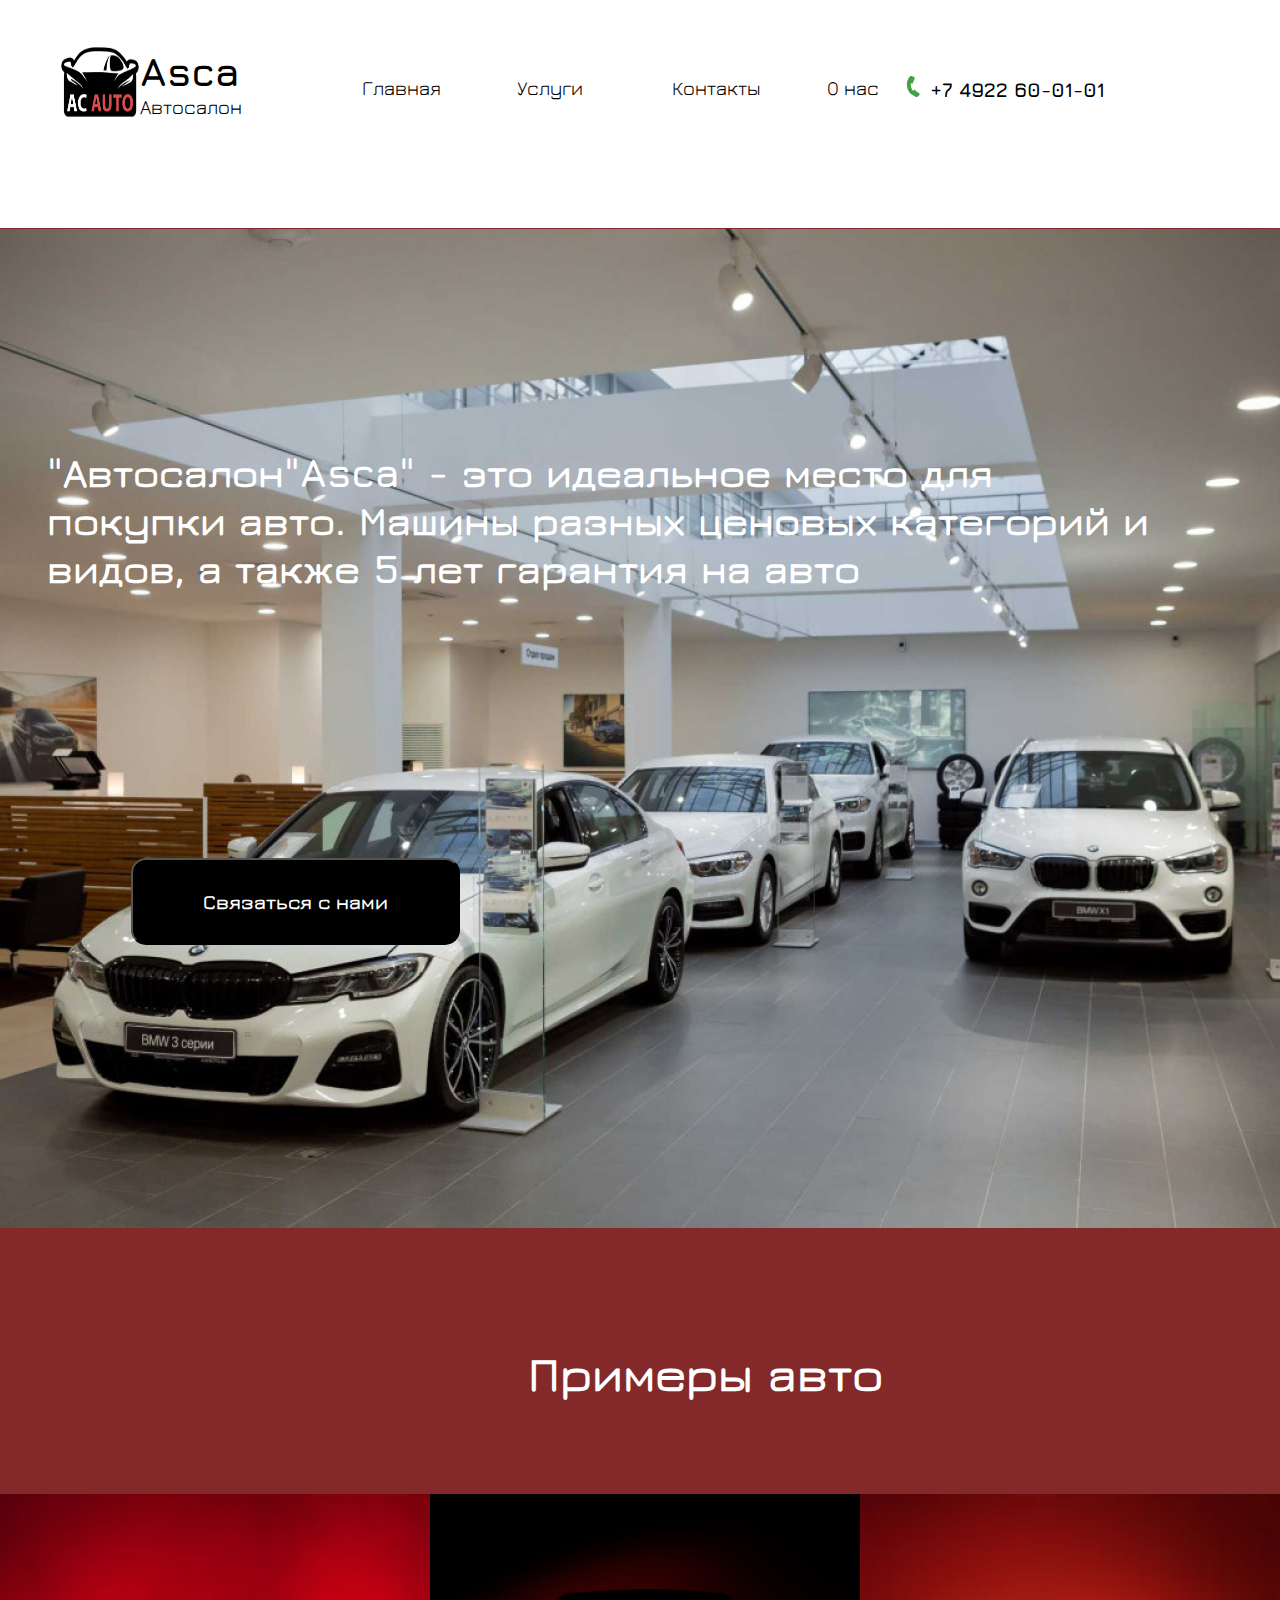
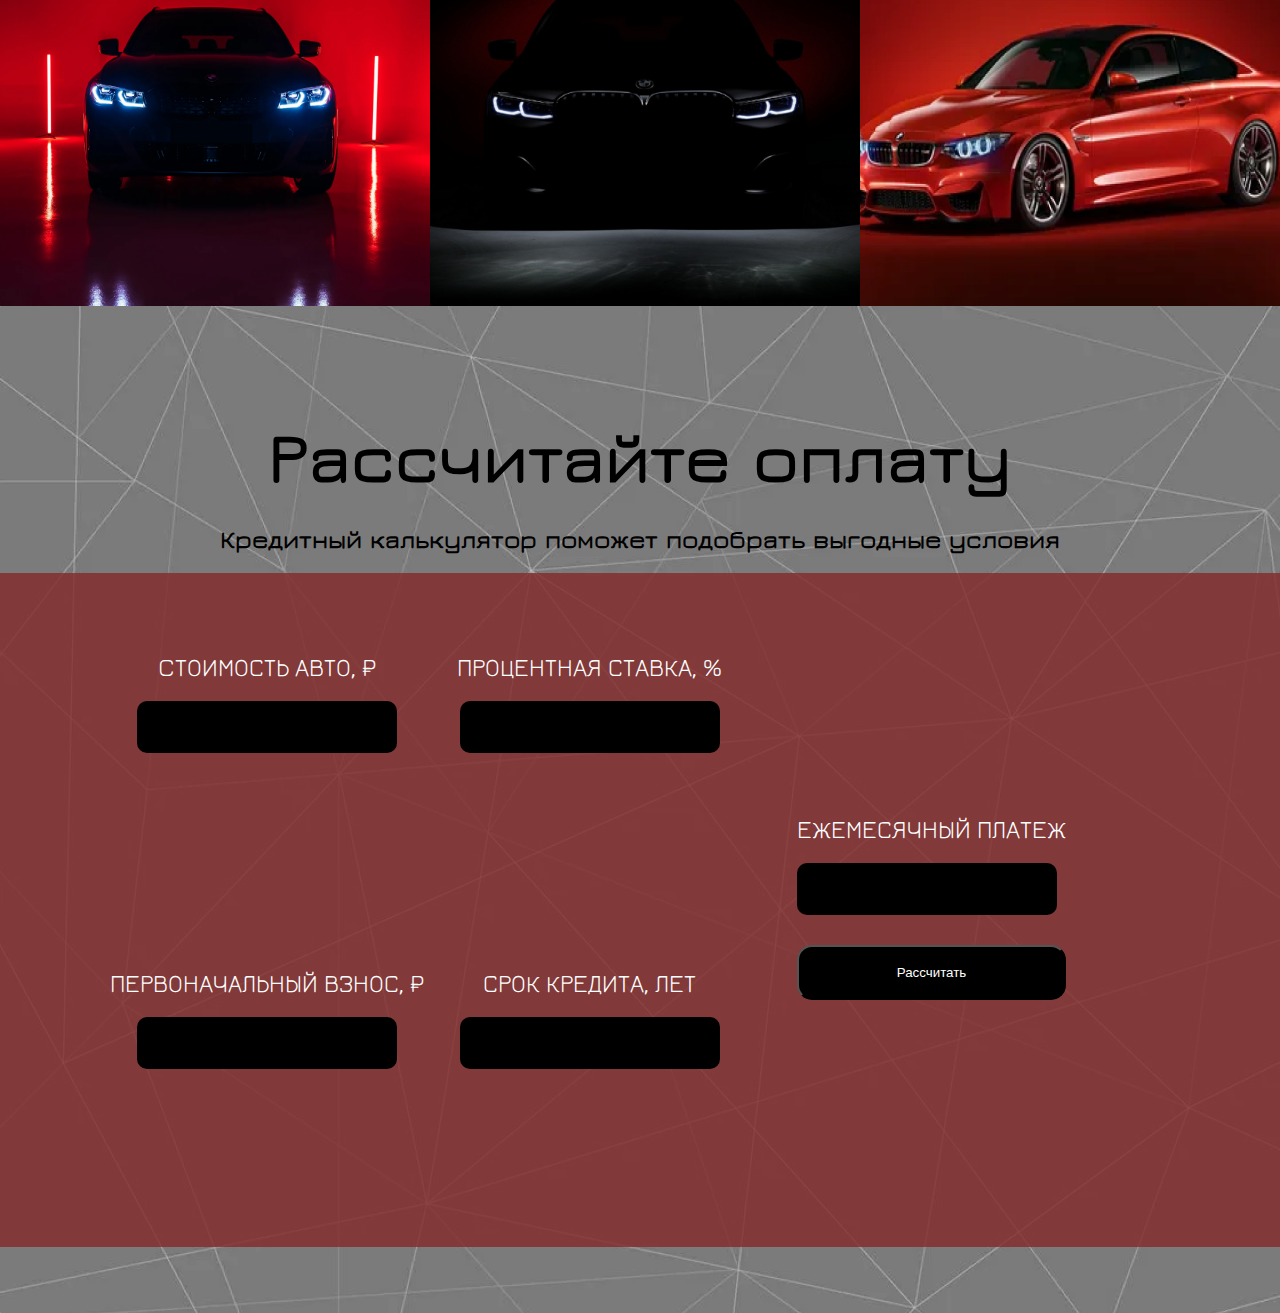
==== commit a2f71657: "Add files via upload" ====
--- a/index.html
+++ b/index.html
@@ -1,5 +1,5 @@
 <!DOCTYPE html>
-<html lang="ru">
+<html lang="en">
 <head>
     <meta charset="UTF-8">
     <meta name="viewport" content="width=device-width, initial-scale=1.0">
@@ -7,63 +7,93 @@
     <title>Asca</title>
 </head>
 <body>
-
 <header class="header">
     <div class="header_logo">
         <img class="logo" src="img/logo.jpg" alt="">
-        <a class="link" href="index.html">
-            <h2 class="sub_cod"><span class="cod">Asca</span><br>Автосалон</h2>
-        </a>
+       <a class="link" href="index.html"><h2 class="sub_cod"><span class="cod">Asca</span> <br>
+        Автосалон
+    </h2></a> 
+        
     </div>
     <div class="navbar">
         <div class="burger-menu">
-            <div class="line"></div>
-            <div class="line"></div>
-            <div class="line"></div>
+          <div class="line"></div>
+          <div class="line"></div>
+          <div class="line"></div>
         </div>
-        <ul class="list">
-            <a class="list_link" href="index.html"><li class="list_item">Главная</li></a>
-            <a class="list_link" href="services.html"><li class="list_item">Услуги</li></a>
-            <a class="list_link" href="contact.html"><li class="list_item">Контакты</li></a>
-            <a class="list_link" href="about_as.html"><li class="list_item">О нас</li></a>
-            <div class="number">
-                <img class="nomer_img" src="img/tel.png" alt="">
-                <a class="nomer" href="tel:+7 4922 60-01-01">+7 4922 60-01-01</a>
+    <ul class="list">
+        <a class="list_link" href="#"><li class="list_item">Главная</li></a>
+        <a class="list_link" href="services.html"><li class="list_item">Услуги</li></a>
+        <a class="list_link" href="contact.html"><li class="list_item">Контакты </li></a>
+        <a class="list_link" href="about_as.html"><li class="list_item">О нас</li></a>
+        <div class="number">
+            <img class="nomer_img" src="img/tel.png" alt="" class="number_img">
+            <a class="nomer" href="tel:+7 4922 60-01-01">+7 4922 60-01-01</a>
+    
+        </div>
+    </ul>
+  
+   
+</header>
+    <div class="title_zone">
+        <div class="title_text">"Автосалон"Asca" - это идеальное место для покупки авто. Машины разных ценовых категорий и видов, а также 5 лет гарантия на авто     </div>
+        <button class="connection_btn">Связаться с нами</button>
+    </div>
+    <div class="galery_text">
+        <h2 class="textgal">
+            Примеры авто
+        </h2>
+    </div>
+    <div class="galery">
+        <img src="img/galery_1.png" alt="" class="galery_img">
+        <img src="img/galery_2.png" alt="" class="galery_img">
+        <img src="img/galery_3.png" alt="" class="galery_img">
+    </div>
+    <div class="calculation">
+        <div class="calculation_title">Рассчитайте оплату</div>
+        <div class="calculation_subtitle">Кредитный калькулятор поможет подобрать выгодные условия</div>
+        <div class="calculation_rectangle">
+            <div class="left_wrap">
+            <div class="calc_form">
+                <div class="calc_text">CТОИМОСТЬ АВТО, ₽
+                </div>   
+                <input id="price" type="number">
             </div>
-        </ul>
-    </div>
-</header>
-
-<div class="title_zone">
-    <div class="title_text">
-        "Автосалон Asca" - это идеальное место для покупки авто. Машины разных ценовых категорий и видов, а также 5 лет гарантия на авто.
-    </div>
-    <button class="connection_btn">Связаться с нами</button>
-</div>
-
-<div class="galery_text">
-    <h2 class="textgal">Примеры авто</h2>
-</div>
-<div class="galery">
-    <img src="img/galery1.png" alt="" class="galery_img">
-    <img src="img/galery2.png" alt="" class="galery_img">
-    <img src="img/galery3.png" alt="" class="galery_img">
-</div>
-
-<form id="feedBack">
-    <div id="myModal" class="modal">
-        <div class="modal-content">
-            <h3 class="form_title">Связаться с нами</h3>
-            <input id="name" type="text" placeholder="Ваше имя">
-            <input id="email" type="email" placeholder="Ваш Email">
-            <input id="number" type="number" placeholder="Номер телефона">
-            <button class="modal_btn">Связаться</button>
+            <div class="calc_form2">
+                <div class="calc_text2">ПЕРВОНАЧАЛЬНЫЙ ВЗНОС, ₽</div>   
+                <input id="new2" type="number">
+            </div>
+        </div>
+        <div class="right_wrap">
+            <div class="calc_form3">
+                <div class="calc_text3">ПРОЦЕНТНАЯ СТАВКА, %</div>   
+                <input id="percent" type="number">
+            </div><div class="calc_form4">
+                <div class="calc_text4">СРОК КРЕДИТА, ЛЕТ</div>   
+                <input id="years" type="number">
+            </div>
+        </div>
+        <div class="all">
+            <div class="all_text">ЕЖЕМЕСЯЧНЫЙ ПЛАТЕЖ </div>
+            <input id="allIn" type="number">
+            <button class="all_btn">Рассчитать</button>
+        </div>
         </div>
     </div>
-</form>
-
-<script src="js/app.js"></script>
-<script src="js/burger.js"></script>
+    <form id="feedBack">
+        <div id="myModal" class="modal">
+            <div class="modal-content">
+                <h3 class="form_title">связаться с нами</h3>
+                <input id="name" type="text" placeholder="Ваше имя">
+                <input id="email" type="email" placeholder="Ваш Email">
+                <input id="number" type="number" placeholder="Номер телефона">
+                <button class="modal_btn">Связаться</button>
+            </div>
+        </div>
+    </form>
 
 </body>
+
+<script src="app.js"></script>
+<script src="burger.js"></script>
 </html>
